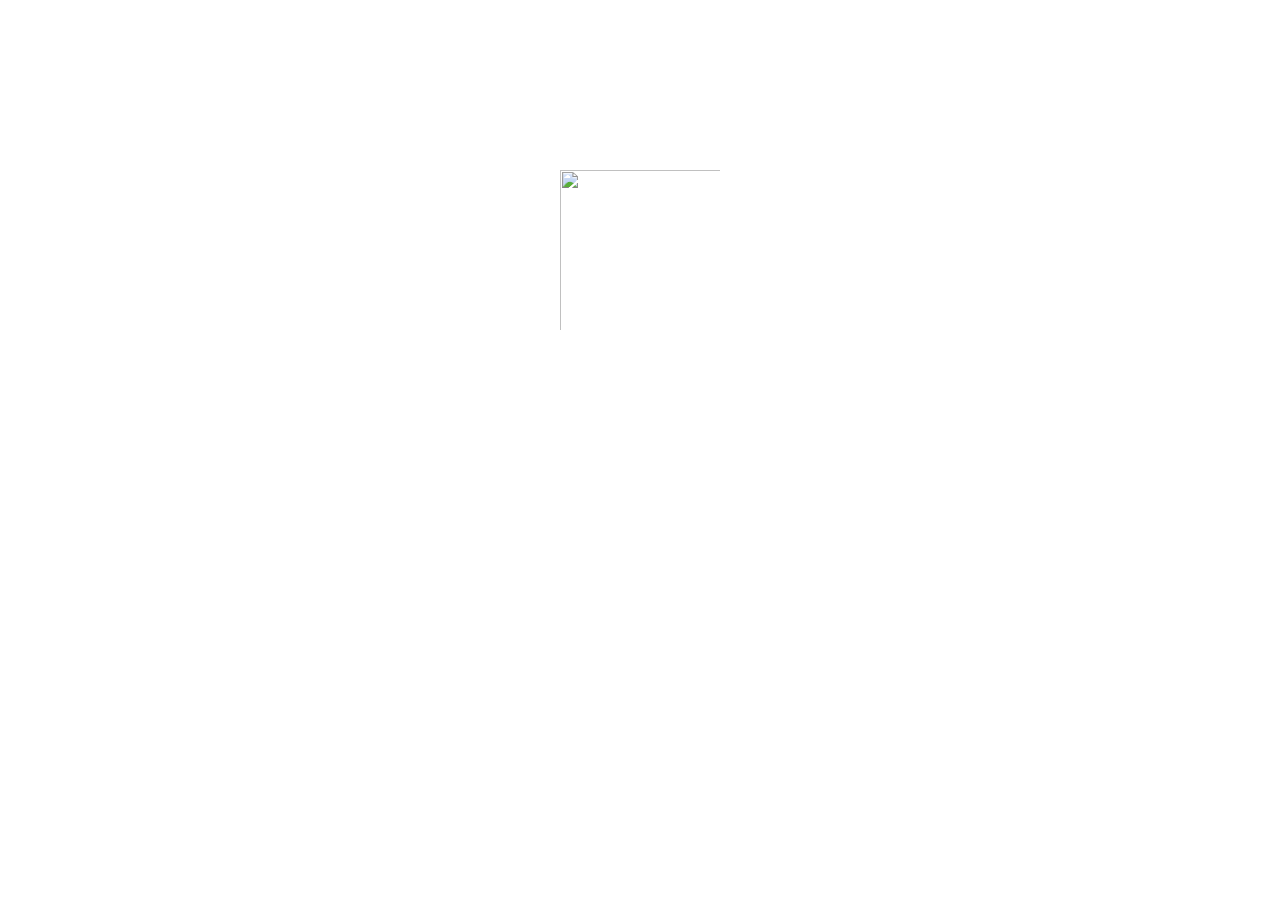
==== index.html @ cd715c1a "initalize main" ====
<!DOCTYPE html>
<html>
<head>
    <meta charset='utf-8'>
    <meta http-equiv='X-UA-Compatible' content='IE=edge'>
    <title>NASADYA</title>
    <meta name='viewport' content='width=device-width, initial-scale=1'>
    <link rel="stylesheet" href="https://cdnjs.cloudflare.com/ajax/libs/font-awesome/5.15.3/css/all.min.css" integrity="sha512-iBBXm8fW90+nuLcSKlbmrPcLa0OT92xO1BIsZ+ywDWZCvqsWgccV3gFoRBv0z+8dLJgyAHIhR35VZc2oM/gI1w==" crossorigin="anonymous" referrerpolicy="no-referrer" />
    <link href="https://fonts.googleapis.com/css?family=Lato" rel="stylesheet">
    <link rel="stylesheet" href="style.css">
</head>
<body>
    <!-- Navbar Section -->
    <div class="navbar-wrapper">
        <div class="navbar-container">
            <h1 class="name">NASADYA</h1>
            <ul>
                <li><a href="index.html">Home</a></li>
                <li><a href="team.html">Team</a></li>
            </ul>
        </div>
    </div>

    <!-- Main Section -->
    <div class="main-wrapper">
        <div class="main-container">
            <img class="logo" src="https://i.ibb.co/Mn6BKLD/NASADYA-LOGO.png" alt="">
            <h1 class="statement">
                Creating clean and equitable energy solutions
            </h1>
        </div>
    </div>
</body>
</html>
---- style.css ----
@import url('https://fonts.googleapis.com/css2?family=Lato:wght@300&display=swap');
@import url('https://fonts.googleapis.com/css2?family=Courgette&display=swap');

:root{
    --prim-color: #FFFFFF;
    --dark-color: #02020A;
    --blue-color: #0C326E;
    --yellow-color: #E99F0C;
    --grey-color: #DFDFE2;
  }
  
* {
    box-sizing: border-box;
    padding: 0;
    margin: 0;
  }
  
body {
    background-color: var(--prim-color);
    background-image: url(https://images.unsplash.com/photo-1466611653911-95081537e5b7?ixid=MnwxMjA3fDB8MHxwaG90by1wYWdlfHx8fGVufDB8fHx8&ixlib=rb-1.2.1&auto=format&fit=crop&w=1050&q=80);
    background-size: cover;
    font-family: "Lato", sans-serif;
    color: var(--dark-color);
  }

ul{
      list-style-type: none;
      display: flex;
  }

  /* NAVBAR */

.navbar-wrapper{
    background-color: transparent;
    padding: 15px 15px;
  }

.navbar-container{
      display: flex;
      padding: 10px 10px;
      color: var(--prim-color);
      justify-content: space-between;
      align-items: center;
  }

.navbar-container a{
      color: var(--prim-color);
      font-weight: bold;
      padding: 0 10px;
      font-size: 20px;
      text-decoration: none;
      text-align: center;
  }

.name{
      font-size: 50px;
  }

/* MAIN */

.main-wrapper{
    display: flex;
    justify-content: center;
    align-items: center;
    height: 20em;
}

.main-container{
    display: flex;
    flex-direction: column;
    align-items: center;
}

.logo{
    width: 200px;
    height: 200px;
    padding: 20px 20px;
}

.statement{
    color: var(--prim-color);
    font-family: 'Courgette', cursive;
    font-weight: lighter ;
}
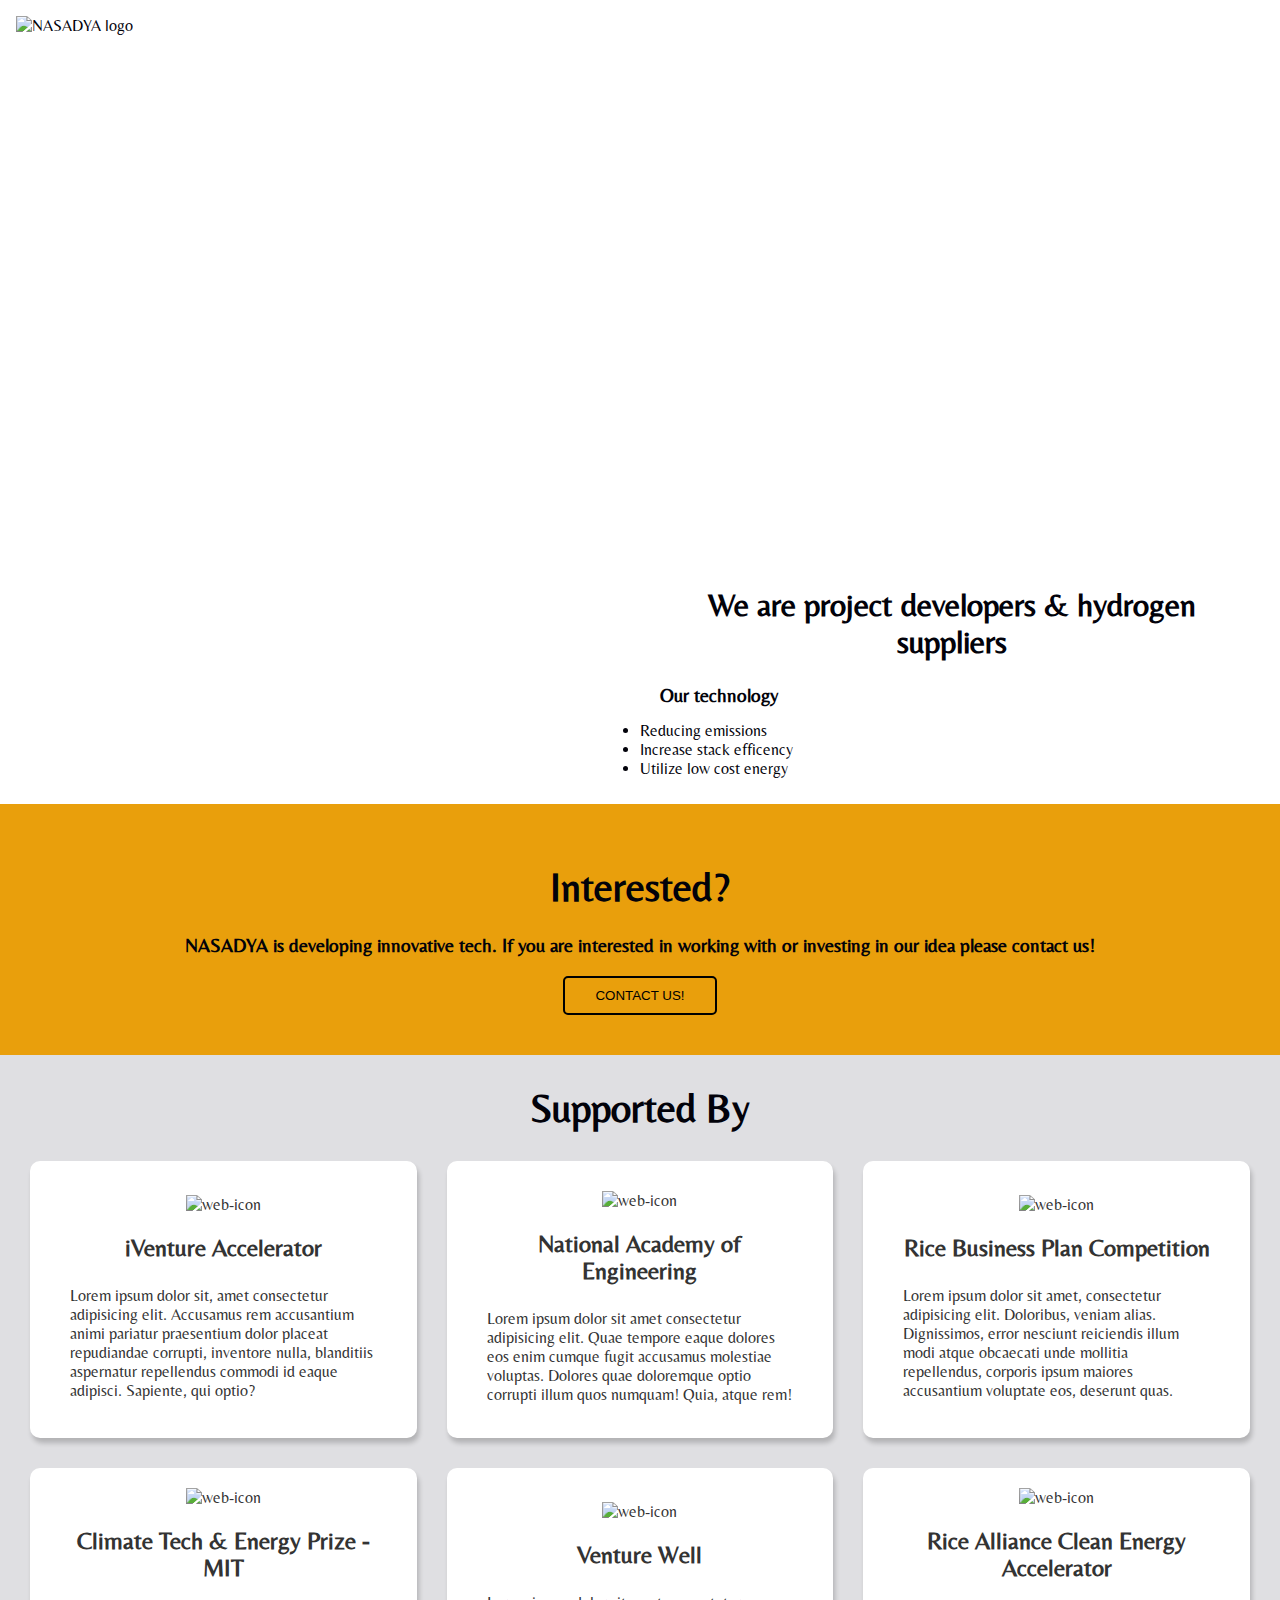
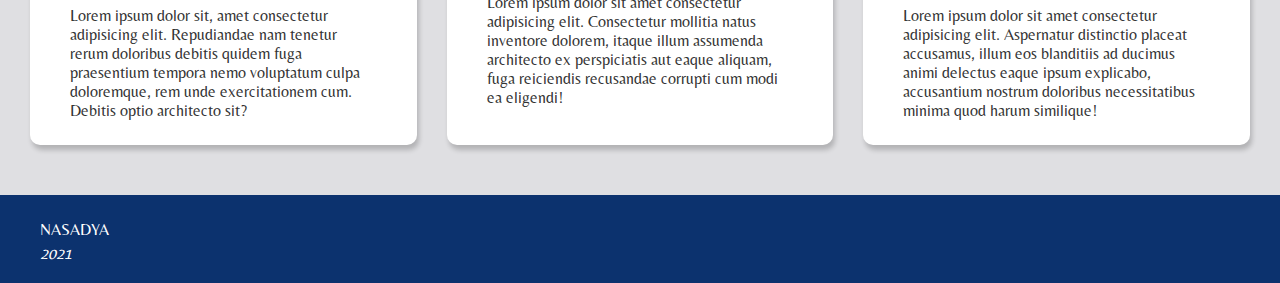
==== commit eeef12ab: "Add more sections" ====
--- a/index.html
+++ b/index.html
@@ -7,28 +7,110 @@
     <meta name='viewport' content='width=device-width, initial-scale=1'>
     <link rel="stylesheet" href="https://cdnjs.cloudflare.com/ajax/libs/font-awesome/5.15.3/css/all.min.css" integrity="sha512-iBBXm8fW90+nuLcSKlbmrPcLa0OT92xO1BIsZ+ywDWZCvqsWgccV3gFoRBv0z+8dLJgyAHIhR35VZc2oM/gI1w==" crossorigin="anonymous" referrerpolicy="no-referrer" />
     <link href="https://fonts.googleapis.com/css?family=Lato" rel="stylesheet">
-    <link rel="stylesheet" href="style.css">
+    <link rel="stylesheet" href="style2.css">
+    <link rel="stylesheet" href="utilities.css">
 </head>
+
 <body>
-    <!-- Navbar Section -->
-    <div class="navbar-wrapper">
-        <div class="navbar-container">
-            <h1 class="name">NASADYA</h1>
+
+
+    <section class="header">
+
+        <nav class="navbar p-1">
+            <img src="https://i.ibb.co/tK0prvW/NASADYA-Logo-removebg-preview.png" class = "logo" alt="NASADYA logo" border="0" />
             <ul>
-                <li><a href="index.html">Home</a></li>
-                <li><a href="team.html">Team</a></li>
+                <li><a href="index.html">About</a></li>
+                <li><a href="contact.html">Contact</a></li>
             </ul>
+        </nav>
+
+        <div class="bus-thesis">
+            We deliver zero carbon hydrogen at $1.5 per kilogram
         </div>
-    </div>
 
-    <!-- Main Section -->
-    <div class="main-wrapper">
-        <div class="main-container">
-            <img class="logo" src="https://i.ibb.co/Mn6BKLD/NASADYA-LOGO.png" alt="">
-            <h1 class="statement">
-                Creating clean and equitable energy solutions
-            </h1>
+    </section>
+
+    <section class="technology p-1">
+
+        <div class="stack-img">
+            <img src="https://encrypted-tbn0.gstatic.com/images?q=tbn:ANd9GcQDB5ZF-cD2je4nJ_5MOWwtUAk0m5SSh-B1jQ&usqp=CAU" alt="">
         </div>
-    </div>
-</body>
-</html>+
+        <div class="tech-points">
+            <h1>We are project developers & hydrogen suppliers</h1>
+            <h3>Our technology</h3>
+            <p>
+                <li>Reducing emissions</li>
+                <li>Increase stack efficency</li>
+                <li>Utilize low cost energy</li>
+            </p>
+        </div>
+
+    </section>
+
+    <!-- Interest Banner -->
+        
+    <section class="interest-banner">
+        <h1>Interested?</h1>
+        <h3>NASADYA is developing innovative tech. If you are interested in working with or investing in our idea please contact us!</h3>
+        <button class="contact-btn">
+            CONTACT US!
+        </button>
+    </section>
+
+    <!-- Credibility Banner -->
+
+    <section class="cred">
+        <h1>Supported By</h1>
+        <div class="card-container">
+            <div class="card one">
+                <img src="https://i.ibb.co/YWJ8vvS/web-icon.png" alt="web-icon" border="0" />
+                <h2>iVenture Accelerator</h2>
+                <p>Lorem ipsum dolor sit, amet consectetur adipisicing elit. Accusamus rem accusantium animi pariatur praesentium dolor placeat repudiandae corrupti, inventore nulla, blanditiis aspernatur repellendus commodi id eaque adipisci. Sapiente, qui optio?</p>
+            </div>
+            <div class="card two">
+                <img src="https://i.ibb.co/YWJ8vvS/web-icon.png" alt="web-icon" border="0" />
+                <h2>National Academy of Engineering</h2>
+                <p>Lorem ipsum dolor sit amet consectetur adipisicing elit. Quae tempore eaque dolores eos enim cumque fugit accusamus molestiae voluptas. Dolores quae doloremque optio corrupti illum quos numquam! Quia, atque rem!</p>
+            </div>
+            <div class="card three">
+                <img src="https://i.ibb.co/YWJ8vvS/web-icon.png" alt="web-icon" border="0" />
+                <h2>Rice Business Plan Competition</h2>
+                <p>Lorem ipsum dolor sit amet, consectetur adipisicing elit. Doloribus, veniam alias. Dignissimos, error nesciunt reiciendis illum modi atque obcaecati unde mollitia repellendus, corporis ipsum maiores accusantium voluptate eos, deserunt quas.</p>
+            </div>
+            <div class="card four">
+                <img src="https://i.ibb.co/YWJ8vvS/web-icon.png" alt="web-icon" border="0" />
+                <h2>Climate Tech & Energy Prize - MIT</h2>
+                <p>Lorem ipsum dolor sit, amet consectetur adipisicing elit. Repudiandae nam tenetur rerum doloribus debitis quidem fuga praesentium tempora nemo voluptatum culpa doloremque, rem unde exercitationem cum. Debitis optio architecto sit?</p>
+            </div>
+            <div class="card five">
+                <img src="https://i.ibb.co/YWJ8vvS/web-icon.png" alt="web-icon" border="0" />
+                <h2>Venture Well</h2>
+                <p>Lorem ipsum dolor sit amet consectetur adipisicing elit. Consectetur mollitia natus inventore dolorem, itaque illum assumenda architecto ex perspiciatis aut eaque aliquam, fuga reiciendis recusandae corrupti cum modi ea eligendi!</p>
+            </div>
+            <div class="card six">
+                <img src="https://i.ibb.co/YWJ8vvS/web-icon.png" alt="web-icon" border="0" />
+                <h2>Rice Alliance Clean Energy Accelerator</h2>
+                <p>Lorem ipsum dolor sit amet consectetur adipisicing elit. Aspernatur distinctio placeat accusamus, illum eos blanditiis ad ducimus animi delectus eaque ipsum explicabo, accusantium nostrum doloribus necessitatibus minima quod harum similique!</p>
+            </div>    
+        </div>
+      
+    </section>
+
+     <!-- Footer -->
+     <footer class="footer">
+        <div class="footer-container">
+            <div>
+                <p>NASADYA</p>
+                <i class="far fa-copyright"> 2021</i>
+
+            </div>
+
+            <div class="social-container">
+                <a href="https://www.linkedin.com/company/nasadya/"><i class="fab fa-linkedin fa-2x"></i></a>
+                <a href="mailto: cgulati4@illinois.edu"><i class="fa fa-envelope fa-2x"></i></a>
+            </div>
+        </div>
+    </footer>
+
+</body>--- a/style2.css
+++ b/style2.css
@@ -0,0 +1,205 @@
+@import url('https://fonts.googleapis.com/css2?family=Lato:wght@300&display=swap');
+@import url('https://fonts.googleapis.com/css2?family=Courgette&display=swap');
+@import url('https://fonts.googleapis.com/css2?family=Belleza&display=swap');
+
+
+:root{
+    --prim-color: #FFFFFF;
+    --dark-color: #02020A;
+    --blue-color: #0C326E;
+    --yellow-color:#E99F0C;
+    --grey-color: #DFDFE2;
+  }
+  
+* {
+    box-sizing: border-box;
+    padding: 0;
+    margin: 0;
+  }
+  
+body {
+    font-family: 'Belleza', sans-serif;
+    color: var(--dark-color);
+    /* background-image: url(https://images.unsplash.com/photo-1467579424161-6bbc141569d7?ixid=MnwxMjA3fDB8MHxwaG90by1wYWdlfHx8fGVufDB8fHx8&ixlib=rb-1.2.1&auto=format&fit=crop&w=750&q=80);  */
+    background-color: white;
+    background-position: center;
+    background-size: cover;
+    background-repeat: no-repeat;
+  }
+
+ul{
+      list-style-type: none;
+      display: flex;
+  }
+
+/* Header section */
+
+.header{
+  background-image: url("https://images.pexels.com/photos/1556704/pexels-photo-1556704.jpeg?auto=compress&cs=tinysrgb&dpr=3&h=750&w=1260");
+  background-size: cover;
+  background-position: center;
+  height: 550px;
+}
+
+.navbar{
+  display: flex;
+  flex-direction: row;
+  justify-content: space-between;
+  width: 100%;
+  height: 70px;
+}
+
+.navbar a{
+  float: left;
+  color: var(--prim-color);
+  font-weight: bold;
+  padding: 0 10px;
+  font-size: 20px;
+  text-decoration: none;
+  text-align: center;
+  transition: 0.3s;
+}
+
+.logo{
+  object-fit: contain;
+}
+
+
+
+/* Stack & Technology */
+
+.bus-thesis{
+  padding: 90px 90px;
+  width: 60%;
+  font-size: 70px;
+  color: #FFFFFF;
+}
+
+.technology{
+  display: grid;
+  grid-template-columns: 1fr 1fr;
+  justify-content: center;
+  align-items: center;
+}
+
+.stack-img{
+  justify-content: center;
+  align-items: center;
+  padding: 80px 70px;
+}
+
+.stack-img img{
+  width: 400px;
+}
+
+.tech-points{
+  color: var(--dark-color);
+}
+
+/* Interest Banner */
+
+.interest-banner{
+  background-color: var(--yellow-color);
+  display: flex;
+  flex-direction: column;
+  justify-content: center;
+  align-items: center;
+  padding: 40px 20px;
+  
+}
+
+.interest-banner h1{
+  font-size: 40px;
+}
+
+.interest-banner h3{
+  padding-bottom: 20px;
+}
+
+.contact-btn{
+  display: inline-block;
+  padding: 10px 30px;
+  cursor: pointer;
+  background-color: var(--primary-color);
+  color: black;
+  border: black 2px solid;
+  border-radius: 5px;
+}
+
+.contact-btn:hover{
+  background-color: white;
+  transform: scale(0.95);
+}
+
+/* Credibility Section */
+
+.cred{
+  display: flex;
+  flex-direction: column;
+  justify-content: center;
+  align-items: center;
+  padding-top: 10px;
+  padding-left: 20px;
+  padding-right: 20px;
+  padding-bottom: 40px;
+  background-color: var(--grey-color);
+}
+
+.cred h1{
+  font-size: 40px;
+}
+
+.card-container{
+  display: grid;
+  grid-template-columns: 1fr 1fr 1fr;
+  grid-template-rows: 1fr 1fr;
+  width: 100%;
+  grid-gap: 10px;
+}
+
+.card-container .card{
+  display: flex;
+  justify-content: center;
+  align-items: center;
+  flex-direction: column;
+}
+
+/* Footer */
+.footer{
+  background-color: var(--blue-color);
+  padding: 20px 20px ;
+}
+
+.footer-container{
+  display: flex;
+  flex-direction: row;
+  justify-content: space-between;
+  color: var(--prim-color);
+}
+
+.footer-container a{
+  color: var(--prim-color);
+  padding: 10px;
+}
+
+/* Mobile */
+@media(max-width: 768px){
+
+  .header{
+    height: auto;
+  }
+
+  .bus-thesis{
+    font-size: 2em;
+    padding: 1.2em 1.2em;
+  }
+
+  .logo{
+    width: 175px;
+  }
+
+  .navbar ul{
+    padding-top: 10px;
+  }
+
+}--- a/utilities.css
+++ b/utilities.css
@@ -0,0 +1,177 @@
+/* Display */
+
+h1,h2{
+    padding: 20px 20px;
+    align-items: center;
+    justify-content: center;
+    text-align: center;
+}
+
+h3, p, i{
+    padding: 5px 20px;
+}
+
+
+.flex{
+    display: flex;
+    justify-content: center;
+    align-items: center;
+    height: 100%;
+    flex-direction: row;
+
+}
+
+.grid{
+    display: grid;
+    grid-template-columns: repeat(2, 1fr);
+    gap: 20px;
+    justify-content: center;
+    align-items: center;
+    height: 100%;
+}
+
+/* Card */
+
+.card{
+    background-color: #fff;
+    color: #333;
+    border-radius: 10px;
+    box-shadow: 2px 5px 5px rgba(0, 0, 0, 0.2);
+    padding: 20px;
+    margin: 10px;
+    transition: 0.5s;
+    justify-content: center;
+}
+
+.card:hover{
+    transform: translateY(-5px);
+    transform: scale(1.05);
+    /* height: 20px; */
+    /* width: 40px; */
+    box-shadow: 2px 2px 2px rgba(0, 0, 0, 0.2);
+}
+
+/* Button */
+
+.btn{
+    display: inline-block;
+    padding: 10px 30px;
+    cursor: pointer;
+    background-color: var(--primary-color);
+    color: #fff;
+    border: none;
+    border-radius: 5px;
+}
+
+.btn-outline{
+    background-color: transparent;
+    border: 1px #fff solid
+}
+
+.btn:hover{
+    transform: scale(0.9);
+}
+
+/* Text Sizes */
+.lead{
+    font-size: 20px;
+}
+
+.sm{
+    font-size: 1rem;
+}
+
+.md{
+    font-size: 2rem;
+}
+
+.lg{
+    font-size: 3rem;
+}
+
+.xl{
+    font-size: 4rem;
+}
+
+/* Margins */
+
+.my-1{
+    margin: 1rem 0;
+}
+
+.my-2{
+    margin: 1.5rem 0;
+}
+
+.my-3{
+    margin: 2rem 0;
+}
+
+.my-4{
+    margin: 3rem 0;
+}
+
+.my-5{
+    margin: 4rem 0;
+}
+
+.m-1{
+    margin: 1rem;
+}
+
+.m-2{
+    margin: 1.5rem;
+}
+
+.m-3{
+    margin: 2rem;
+}
+
+.m-4{
+    margin: 3rem;
+}
+
+.m-5{
+    margin: 4rem;
+}
+
+/* Padding */
+.py-1 {
+    padding: 1rem 0;
+  }
+  
+  .py-2 {
+    padding: 1.5rem 0;
+  }
+  
+  .py-3 {
+    padding: 2rem 0;
+  }
+  
+  .py-4 {
+    padding: 3rem 0;
+  }
+  
+  .py-5 {
+    padding: 4rem 0;
+  }
+  
+  .p-1 {
+    padding: 1rem;
+  }
+  
+  .p-2 {
+    padding: 1.5rem;
+  }
+  
+  .p-3 {
+    padding: 2rem;
+  }
+  
+  .p-4 {
+    padding: 3rem;
+  }
+  
+  .p-5 {
+    padding: 4rem;
+  }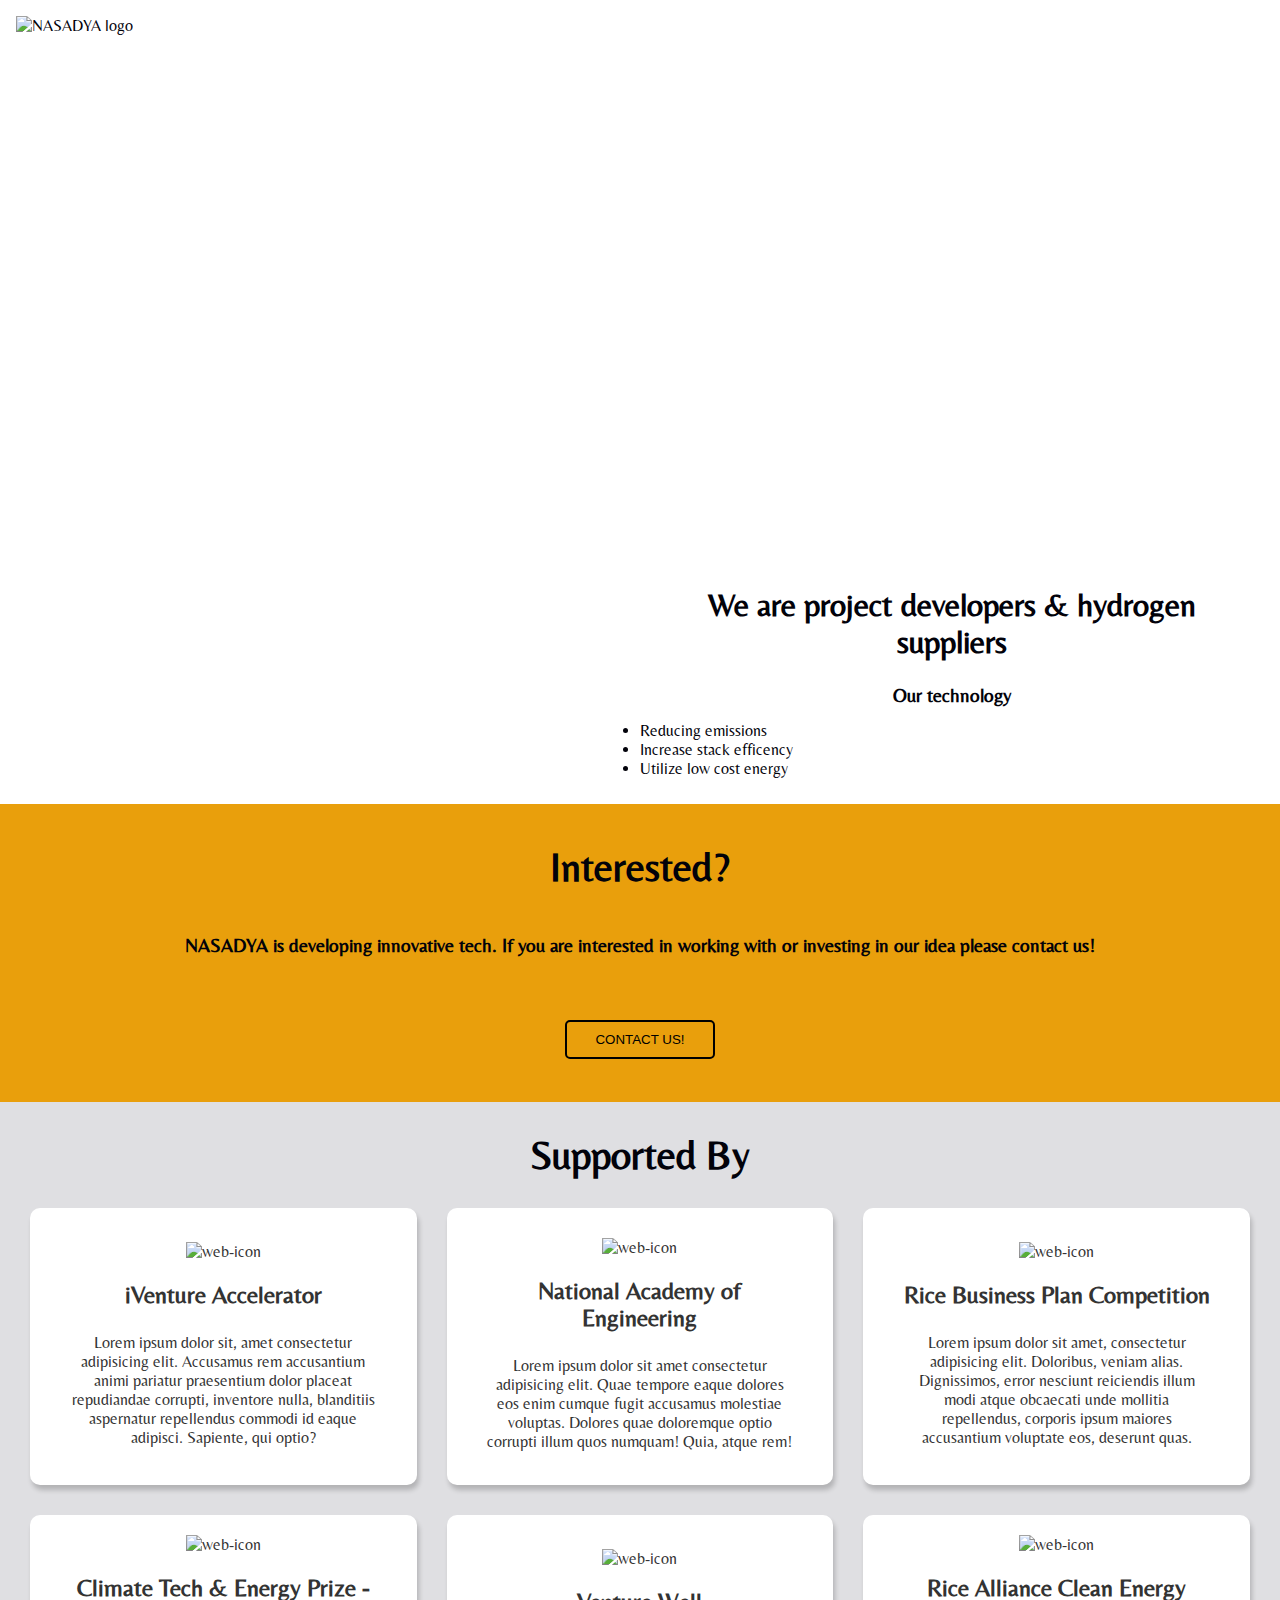
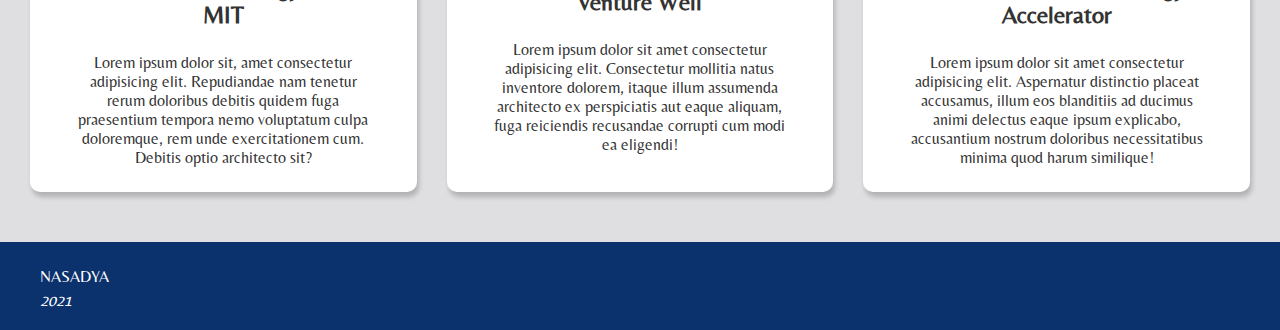
==== commit eb136c79: "Add goggle form to contact page" ====
--- a/index.html
+++ b/index.html
@@ -53,9 +53,12 @@
     <section class="interest-banner">
         <h1>Interested?</h1>
         <h3>NASADYA is developing innovative tech. If you are interested in working with or investing in our idea please contact us!</h3>
-        <button class="contact-btn">
-            CONTACT US!
-        </button>
+        <a href="contact.html">
+            <button class="contact-btn">
+                CONTACT US!
+            </button>
+        </a>
+        
     </section>
 
     <!-- Credibility Banner -->
--- a/style2.css
+++ b/style2.css
@@ -53,20 +53,24 @@
   float: left;
   color: var(--prim-color);
   font-weight: bold;
-  padding: 0 10px;
+  padding: 10px 10px;
   font-size: 20px;
   text-decoration: none;
   text-align: center;
   transition: 0.3s;
+  border-radius: 2px;
+}
+
+.navbar a:hover{
+  background-color: white;
+  border-radius: 5px;
+  color: #02020A;
+  transition: 0.3s ease-in;
 }
 
 .logo{
   object-fit: contain;
 }
-
-
-
-/* Stack & Technology */
 
 .bus-thesis{
   padding: 90px 90px;
@@ -75,6 +79,10 @@
   color: #FFFFFF;
 }
 
+/* Stack & Technology */
+
+
+
 .technology{
   display: grid;
   grid-template-columns: 1fr 1fr;
@@ -100,11 +108,11 @@
 
 .interest-banner{
   background-color: var(--yellow-color);
-  display: flex;
-  flex-direction: column;
-  justify-content: center;
-  align-items: center;
-  padding: 40px 20px;
+  display: grid;
+  grid-template-rows: 1fr 1fr 1fr;
+  justify-content: center;
+  align-items: center;
+  padding: 20px 20px;
   
 }
 
@@ -116,14 +124,20 @@
   padding-bottom: 20px;
 }
 
+.interest-banner a{
+  justify-self: center;
+}
+
 .contact-btn{
   display: inline-block;
-  padding: 10px 30px;
+  padding: 10px 10px;
   cursor: pointer;
   background-color: var(--primary-color);
   color: black;
   border: black 2px solid;
   border-radius: 5px;
+  width: 150px;
+  text-align: center;
 }
 
 .contact-btn:hover{
@@ -198,8 +212,30 @@
     width: 175px;
   }
 
-  .navbar ul{
+  .navbar a{
     padding-top: 10px;
   }
 
+  .technology{
+    display: flex;
+    flex-direction: column-reverse;
+  }
+
+  .stack-img img{
+    width: 300px;
+  }
+
+  .stack-img{
+    padding: 40px 20px;
+  }
+
+  .interest-banner{
+    padding: 20px 20px;
+  }
+
+  .card-container{
+    display: flex;
+    flex-direction: column;
+  }
+
 }--- a/utilities.css
+++ b/utilities.css
@@ -9,6 +9,7 @@
 
 h3, p, i{
     padding: 5px 20px;
+    text-align: center;
 }
 
 
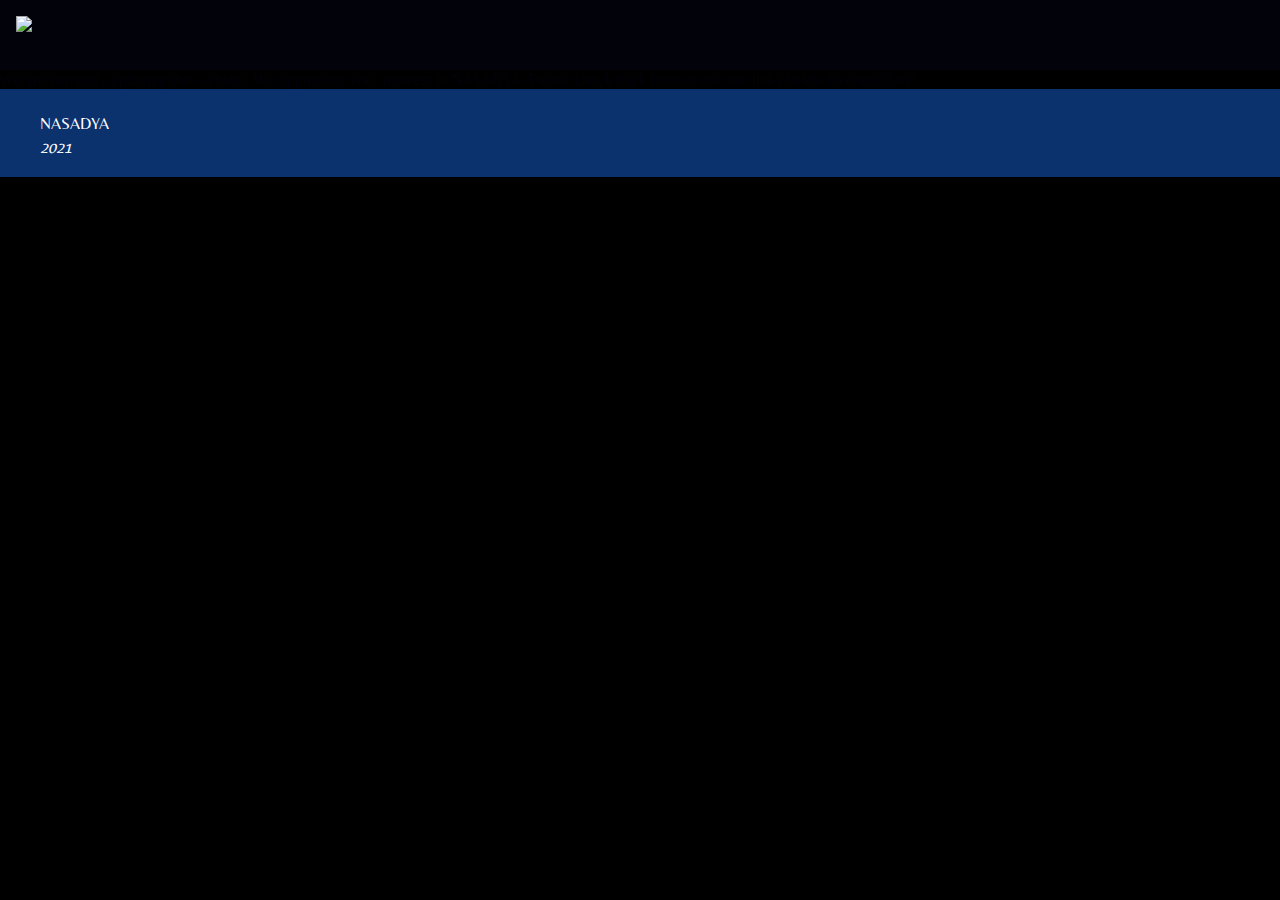
==== commit b7d98e19: "remove repeat links" ====
--- a/index.html
+++ b/index.html
@@ -7,101 +7,28 @@
     <meta name='viewport' content='width=device-width, initial-scale=1'>
     <link rel="stylesheet" href="https://cdnjs.cloudflare.com/ajax/libs/font-awesome/5.15.3/css/all.min.css" integrity="sha512-iBBXm8fW90+nuLcSKlbmrPcLa0OT92xO1BIsZ+ywDWZCvqsWgccV3gFoRBv0z+8dLJgyAHIhR35VZc2oM/gI1w==" crossorigin="anonymous" referrerpolicy="no-referrer" />
     <link href="https://fonts.googleapis.com/css?family=Lato" rel="stylesheet">
-    <link rel="stylesheet" href="style2.css">
+    <link rel="stylesheet" href="style3.css">
     <link rel="stylesheet" href="utilities.css">
 </head>
 
 <body>
+    <!-- Navbar -->
+    <nav class="navbar p-1">
+        <img src="https://i.ibb.co/tK0prvW/NASADYA-Logo-removebg-preview.png" class = "logo" alt="NASADYA logo" border="0" />
+    </nav>
+
+    <!-- Message Form -->
+    <section class="message-section">
+        <div class="message">
+            We are currently updating the website. We appreciate your interest in NASADYA. Please
+            check back later or use the links below to contact us! 
+        </div>
+    </section>
 
 
-    <section class="header">
 
-        <nav class="navbar p-1">
-            <img src="https://i.ibb.co/tK0prvW/NASADYA-Logo-removebg-preview.png" class = "logo" alt="NASADYA logo" border="0" />
-            <ul>
-                <li><a href="index.html">About</a></li>
-                <li><a href="contact.html">Contact</a></li>
-            </ul>
-        </nav>
-
-        <div class="bus-thesis">
-            We deliver zero carbon hydrogen at $1.5 per kilogram
-        </div>
-
-    </section>
-
-    <section class="technology p-1">
-
-        <div class="stack-img">
-            <img src="https://encrypted-tbn0.gstatic.com/images?q=tbn:ANd9GcQDB5ZF-cD2je4nJ_5MOWwtUAk0m5SSh-B1jQ&usqp=CAU" alt="">
-        </div>
-
-        <div class="tech-points">
-            <h1>We are project developers & hydrogen suppliers</h1>
-            <h3>Our technology</h3>
-            <p>
-                <li>Reducing emissions</li>
-                <li>Increase stack efficency</li>
-                <li>Utilize low cost energy</li>
-            </p>
-        </div>
-
-    </section>
-
-    <!-- Interest Banner -->
-        
-    <section class="interest-banner">
-        <h1>Interested?</h1>
-        <h3>NASADYA is developing innovative tech. If you are interested in working with or investing in our idea please contact us!</h3>
-        <a href="contact.html">
-            <button class="contact-btn">
-                CONTACT US!
-            </button>
-        </a>
-        
-    </section>
-
-    <!-- Credibility Banner -->
-
-    <section class="cred">
-        <h1>Supported By</h1>
-        <div class="card-container">
-            <div class="card one">
-                <img src="https://i.ibb.co/YWJ8vvS/web-icon.png" alt="web-icon" border="0" />
-                <h2>iVenture Accelerator</h2>
-                <p>Lorem ipsum dolor sit, amet consectetur adipisicing elit. Accusamus rem accusantium animi pariatur praesentium dolor placeat repudiandae corrupti, inventore nulla, blanditiis aspernatur repellendus commodi id eaque adipisci. Sapiente, qui optio?</p>
-            </div>
-            <div class="card two">
-                <img src="https://i.ibb.co/YWJ8vvS/web-icon.png" alt="web-icon" border="0" />
-                <h2>National Academy of Engineering</h2>
-                <p>Lorem ipsum dolor sit amet consectetur adipisicing elit. Quae tempore eaque dolores eos enim cumque fugit accusamus molestiae voluptas. Dolores quae doloremque optio corrupti illum quos numquam! Quia, atque rem!</p>
-            </div>
-            <div class="card three">
-                <img src="https://i.ibb.co/YWJ8vvS/web-icon.png" alt="web-icon" border="0" />
-                <h2>Rice Business Plan Competition</h2>
-                <p>Lorem ipsum dolor sit amet, consectetur adipisicing elit. Doloribus, veniam alias. Dignissimos, error nesciunt reiciendis illum modi atque obcaecati unde mollitia repellendus, corporis ipsum maiores accusantium voluptate eos, deserunt quas.</p>
-            </div>
-            <div class="card four">
-                <img src="https://i.ibb.co/YWJ8vvS/web-icon.png" alt="web-icon" border="0" />
-                <h2>Climate Tech & Energy Prize - MIT</h2>
-                <p>Lorem ipsum dolor sit, amet consectetur adipisicing elit. Repudiandae nam tenetur rerum doloribus debitis quidem fuga praesentium tempora nemo voluptatum culpa doloremque, rem unde exercitationem cum. Debitis optio architecto sit?</p>
-            </div>
-            <div class="card five">
-                <img src="https://i.ibb.co/YWJ8vvS/web-icon.png" alt="web-icon" border="0" />
-                <h2>Venture Well</h2>
-                <p>Lorem ipsum dolor sit amet consectetur adipisicing elit. Consectetur mollitia natus inventore dolorem, itaque illum assumenda architecto ex perspiciatis aut eaque aliquam, fuga reiciendis recusandae corrupti cum modi ea eligendi!</p>
-            </div>
-            <div class="card six">
-                <img src="https://i.ibb.co/YWJ8vvS/web-icon.png" alt="web-icon" border="0" />
-                <h2>Rice Alliance Clean Energy Accelerator</h2>
-                <p>Lorem ipsum dolor sit amet consectetur adipisicing elit. Aspernatur distinctio placeat accusamus, illum eos blanditiis ad ducimus animi delectus eaque ipsum explicabo, accusantium nostrum doloribus necessitatibus minima quod harum similique!</p>
-            </div>    
-        </div>
-      
-    </section>
-
-     <!-- Footer -->
-     <footer class="footer">
+    <!-- Footer -->
+    <footer class="footer">
         <div class="footer-container">
             <div>
                 <p>NASADYA</p>
@@ -116,4 +43,6 @@
         </div>
     </footer>
 
-</body>+</body>
+
+</html>--- a/style3.css
+++ b/style3.css
@@ -0,0 +1,158 @@
+@import url('https://fonts.googleapis.com/css2?family=Lato:wght@300&display=swap');
+@import url('https://fonts.googleapis.com/css2?family=Courgette&display=swap');
+@import url('https://fonts.googleapis.com/css2?family=Belleza&display=swap');
+
+
+:root{
+    --prim-color: #FFFFFF;
+    --dark-color: #02020A;
+    --blue-color: #0C326E;
+    --yellow-color:#E99F0C;
+    --grey-color: #DFDFE2;
+  }
+  
+* {
+    box-sizing: border-box;
+    padding: 0;
+    margin: 0;
+  }
+
+html, body{
+    height: 100%;
+}
+  
+body {
+    font-family: 'Belleza', sans-serif;
+    color: var(--dark-color);
+    /* background-image: url(https://images.unsplash.com/photo-1467579424161-6bbc141569d7?ixid=MnwxMjA3fDB8MHxwaG90by1wYWdlfHx8fGVufDB8fHx8&ixlib=rb-1.2.1&auto=format&fit=crop&w=750&q=80);  */
+    background-color: black;
+  }
+
+ul{
+      list-style-type: none;
+      display: flex;
+  }
+
+/* Header section */
+
+.header{
+  background-image: url("https://images.pexels.com/photos/1556704/pexels-photo-1556704.jpeg?auto=compress&cs=tinysrgb&dpr=3&h=750&w=1260");
+  background-size: cover;
+  background-position: center;
+  height: 550px;
+}
+
+.navbar{
+    display: flex;
+    flex-direction: row;
+    justify-content: space-between;
+    width: 100%;
+    height: 70px;
+    background-color: #02020A;
+  }
+  
+  .navbar a{
+    float: left;
+    color: var(--prim-color);
+    font-weight: bold;
+    padding: 10px 10px;
+    font-size: 20px;
+    text-decoration: none;
+    text-align: center;
+    transition: 0.3s;
+    border-radius: 2px;
+  }
+  
+  .navbar a:hover{
+    background-color: white;
+    border-radius: 5px;
+    color: #02020A;
+    transition: 0.3s ease-in;
+  }
+
+.logo{
+  object-fit: contain;
+}
+
+/* COntact Form */
+
+.form-container{
+    padding-top: 20px;
+    height: 960px;
+}
+.interest-form{
+    height: 1000px;
+    width: 100%;
+}
+
+/* Footer */
+.footer{
+  background-color: var(--blue-color);
+  padding: 20px 20px ;
+}
+
+.footer-container{
+  display: flex;
+  flex-direction: row;
+  justify-content: space-between;
+  color: var(--prim-color);
+}
+
+.footer-container a{
+  color: var(--prim-color);
+  padding: 10px;
+}
+
+/* Mobile */
+@media(max-width: 768px){
+
+  .header{
+    height: auto;
+  }
+
+  .bus-thesis{
+    font-size: 2em;
+    padding: 1.2em 1.2em;
+  }
+
+  .logo{
+    width: 175px;
+  }
+
+  .navbar ul{
+    padding-top: 10px;
+  }
+
+}
+
+/* Mobile */
+@media(max-width: 768px){
+
+    .header{
+      height: auto;
+    }
+  
+    .bus-thesis{
+      font-size: 2em;
+      padding: 1.2em 1.2em;
+    }
+  
+    .navbar a{
+        padding-top: 0px;
+    }
+
+    .logo{
+      width: 175px;
+    }
+
+    .form-container{
+        height: auto;
+    }
+
+    .interest-form{
+        height: 1050px;
+    }
+  
+
+
+  }
